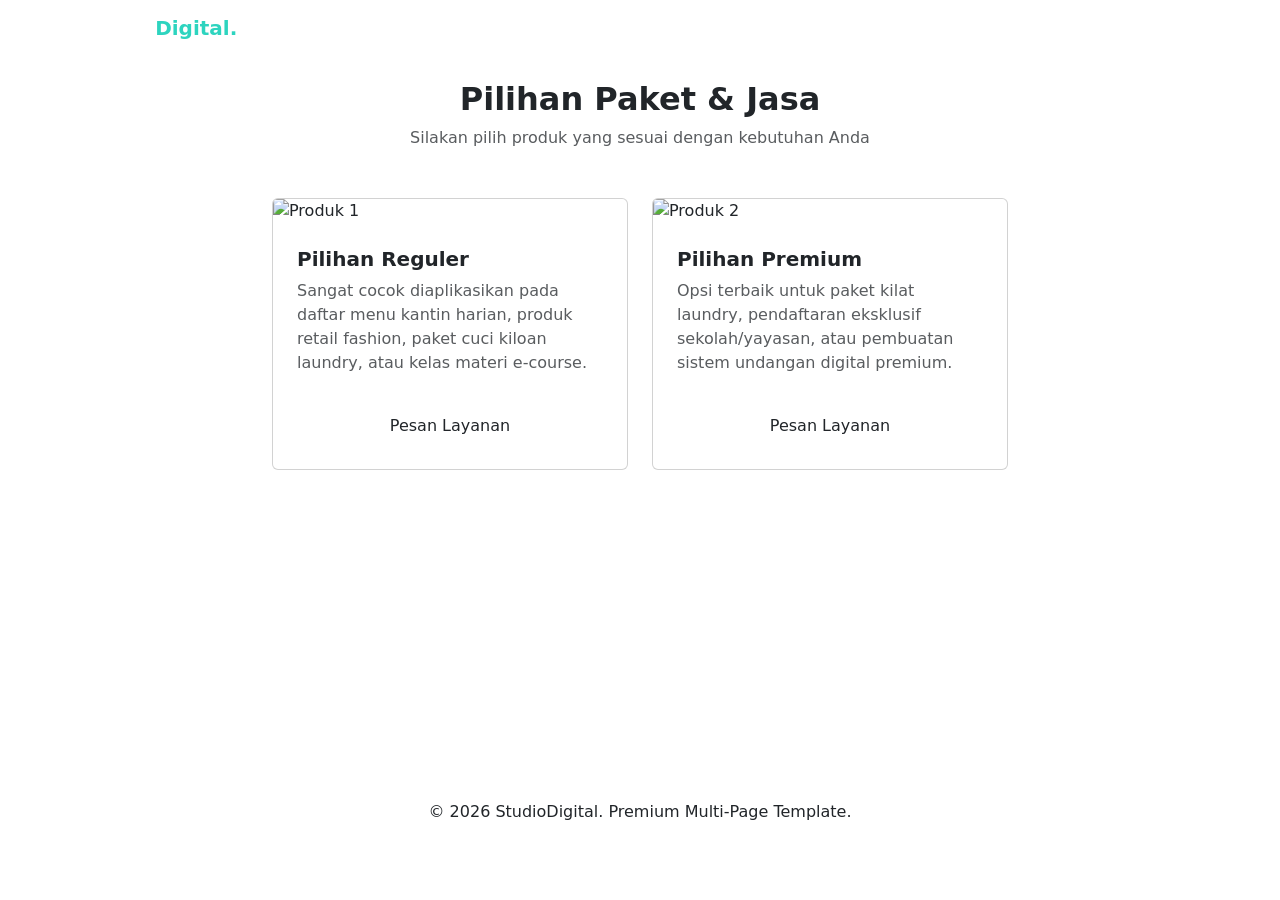
==== katalog.html @ 0670c710 "Add files via upload" ====
<!DOCTYPE html>
<html lang="id">
<head>
    <meta charset="UTF-8">
    <meta name="viewport" content="width=device-width, initial-scale=1.0">
    <title>Katalog - StudioDigital</title>
    <link href="https://cdn.jsdelivr.net/npm/bootstrap@5.3.3/dist/css/bootstrap.min.css" rel="stylesheet">
    <link rel="stylesheet" href="css/style.css">
</head>
<body>

    <nav class="navbar navbar-expand-lg navbar-dark custom-nav sticky-top">
        <div class="container">
            <a class="navbar-brand fw-bold" href="index.html">Studio<span style="color: #2dd4bf;">Digital.</span></a>
            <button class="navbar-toggler" type="button" data-bs-toggle="collapse" data-bs-target="#navbarNav">
                <span class="navbar-toggler-icon"></span>
            </button>
            <div class="collapse navbar-collapse" id="navbarNav">
                <ul class="navbar-nav ms-auto">
                    <li class="nav-item"><a class="nav-link" href="index.html">Beranda</a></li>
                    <li class="nav-item"><a class="nav-link" href="tentang.html">Tentang</a></li>
                    <li class="nav-item"><a class="nav-link active" href="katalog.html">Katalog</a></li>
                    <li class="nav-item"><a class="nav-link" href="bayar.html">Bayar</a></li>
                    <li class="nav-item"><a class="nav-link" href="kontak.html">Kontak</a></li>
                </ul>
            </div>
        </div>
    </nav>

    <section class="bg-premium-light" style="min-height: 80vh;">
        <div class="container py-4">
            <div class="text-center mb-5">
                <h2 class="fw-bold">Pilihan Paket & Jasa</h2>
                <p class="text-muted">Silakan pilih produk yang sesuai dengan kebutuhan Anda</p>
            </div>
            <div class="row g-4 justify-content-center">
                <div class="col-12 col-md-4">
                    <div class="card h-100 custom-card">
                        <img src="https://via.placeholder.com/300x200/0f766e/ffffff?text=Paket+Standard" class="card-img-top" alt="Produk 1">
                        <div class="card-body p-4">
                            <h5 class="card-title fw-bold">Pilihan Reguler</h5>
                            <p class="card-text text-muted">Sangat cocok diaplikasikan pada daftar menu kantin harian, produk retail fashion, paket cuci kiloan laundry, atau kelas materi e-course.</p>
                            <a href="bayar.html" class="btn btn-custom-outline w-100 mt-3">Pesan Layanan</a>
                        </div>
                    </div>
                </div>
                <div class="col-12 col-md-4">
                    <div class="card h-100 custom-card">
                        <img src="https://via.placeholder.com/300x200/1e293b/ffffff?text=Paket+Exclusive" class="card-img-top" alt="Produk 2">
                        <div class="card-body p-4">
                            <h5 class="card-title fw-bold">Pilihan Premium</h5>
                            <p class="card-text text-muted">Opsi terbaik untuk paket kilat laundry, pendaftaran eksklusif sekolah/yayasan, atau pembuatan sistem undangan digital premium.</p>
                            <a href="bayar.html" class="btn btn-custom-outline w-100 mt-3">Pesan Layanan</a>
                        </div>
                    </div>
                </div>
            </div>
        </div>
    </section>

    <footer class="custom-footer text-center py-4">
        <div class="container">
            <p class="mb-0">&copy; 2026 StudioDigital. Premium Multi-Page Template.</p>
        </div>
    </footer>

    <script src="https://cdn.jsdelivr.net/npm/bootstrap@5.3.3/dist/js/bootstrap.bundle.min.js"></script>
</body>
</html>
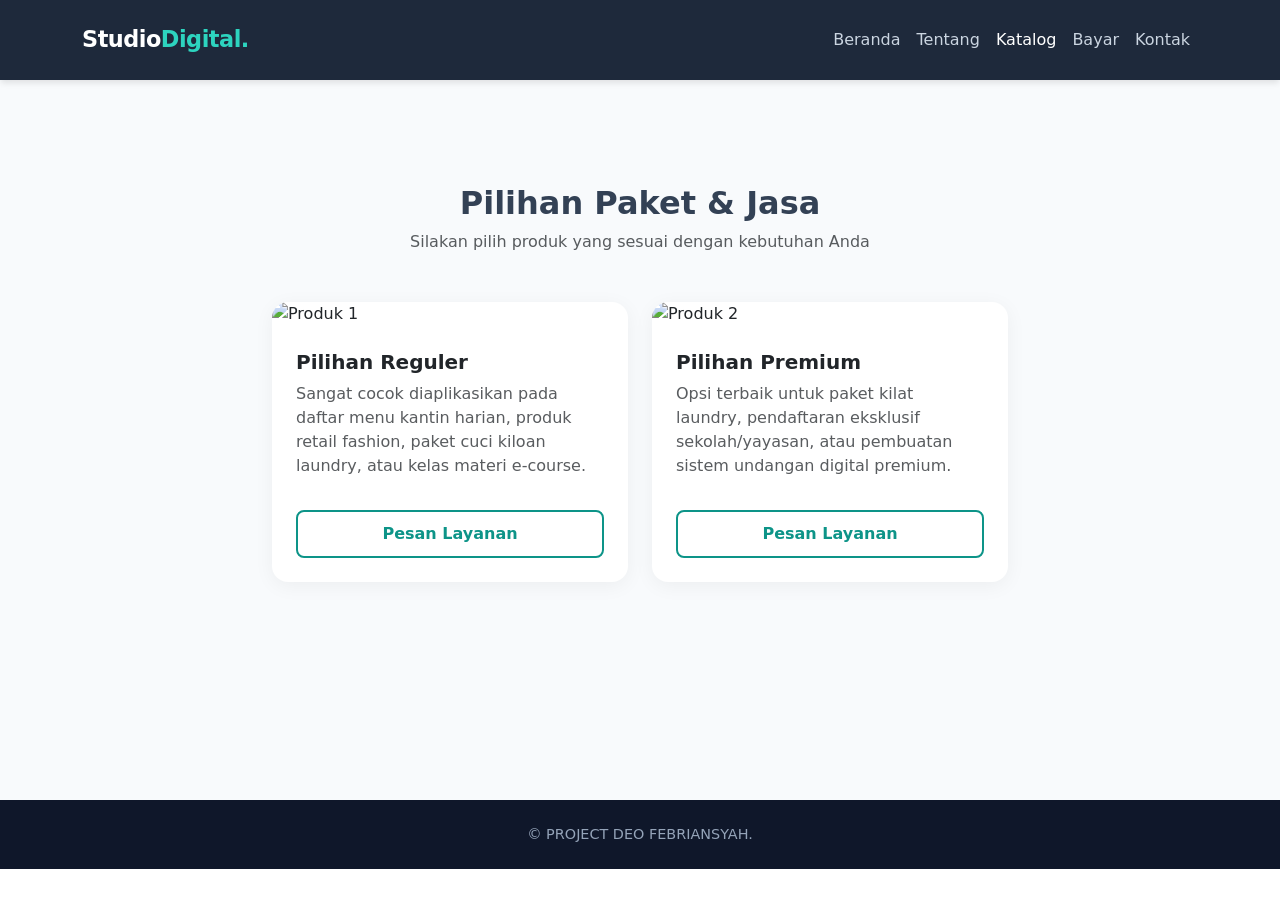
==== commit 85288a19: "Add files via upload" ====
--- a/katalog.html
+++ b/katalog.html
@@ -60,7 +60,7 @@
 
     <footer class="custom-footer text-center py-4">
         <div class="container">
-            <p class="mb-0">&copy; 2026 StudioDigital. Premium Multi-Page Template.</p>
+            <p class="mb-0">&copy; PROJECT DEO FEBRIANSYAH.</p>
         </div>
     </footer>
 
--- a/css/style.css
+++ b/css/style.css
@@ -0,0 +1,106 @@
+/* Warna Premium & Modern (Teal & Slate) */
+:root {
+    --primary: #0d9488;
+    --primary-hover: #0f766e;
+    --dark: #1e293b;
+    --light-bg: #f8fafc;
+    --text: #334155;
+}
+
+body {
+    font-family: system-ui, -apple-system, BlinkMacSystemFont, 'Segoe UI', Roboto, sans-serif;
+    color: var(--text);
+    background-color: #ffffff;
+}
+
+/* Navbar Kustom */
+.custom-nav {
+    background-color: var(--dark) !important;
+    padding: 18px 0;
+    box-shadow: 0 4px 6px -1px rgba(0, 0, 0, 0.1);
+}
+
+.custom-nav .navbar-brand {
+    font-size: 1.4rem;
+    letter-spacing: -0.5px;
+}
+
+.custom-nav .nav-link {
+    color: #cbd5e1 !important;
+    font-weight: 500;
+    transition: color 0.3s ease;
+}
+
+.custom-nav .nav-link:hover,
+.custom-nav .nav-link.active {
+    color: #ffffff !important;
+}
+
+/* Tombol Premium */
+.btn-custom-primary {
+    background-color: var(--primary);
+    color: white;
+    border: none;
+    padding: 12px 28px;
+    border-radius: 8px;
+    font-weight: 600;
+    transition: all 0.3s ease;
+}
+
+.btn-custom-primary:hover {
+    background-color: var(--primary-hover);
+    color: white;
+    transform: translateY(-2px);
+    box-shadow: 0 10px 15px -3px rgba(13, 148, 136, 0.3);
+}
+
+.btn-custom-outline {
+    border: 2px solid var(--primary);
+    color: var(--primary);
+    background: transparent;
+    padding: 10px 24px;
+    border-radius: 8px;
+    font-weight: 600;
+    transition: all 0.3s ease;
+}
+
+.btn-custom-outline:hover {
+    background-color: var(--primary);
+    color: white;
+}
+
+/* Kartu Katalog Elegan */
+.custom-card {
+    border: none;
+    border-radius: 16px;
+    overflow: hidden;
+    background: #ffffff;
+    box-shadow: 0 4px 20px rgba(0, 0, 0, 0.05);
+    transition: transform 0.3s ease, box-shadow 0.3s ease;
+}
+
+.custom-card:hover {
+    transform: translateY(-5px);
+    box-shadow: 0 20px 25px -5px rgba(0, 0, 0, 0.1);
+}
+
+/* Section & Footer */
+section {
+    padding: 80px 0;
+}
+
+.bg-premium-light {
+    background-color: var(--light-bg);
+}
+
+.custom-footer {
+    background-color: #0f172a !important;
+    color: #94a3b8;
+    font-size: 0.9rem;
+}
+
+/* Mobile Responsive */
+@media (max-width: 767.98px) {
+    section { padding: 50px 0; }
+    .display-4 { font-size: 2.2rem; }
+}
